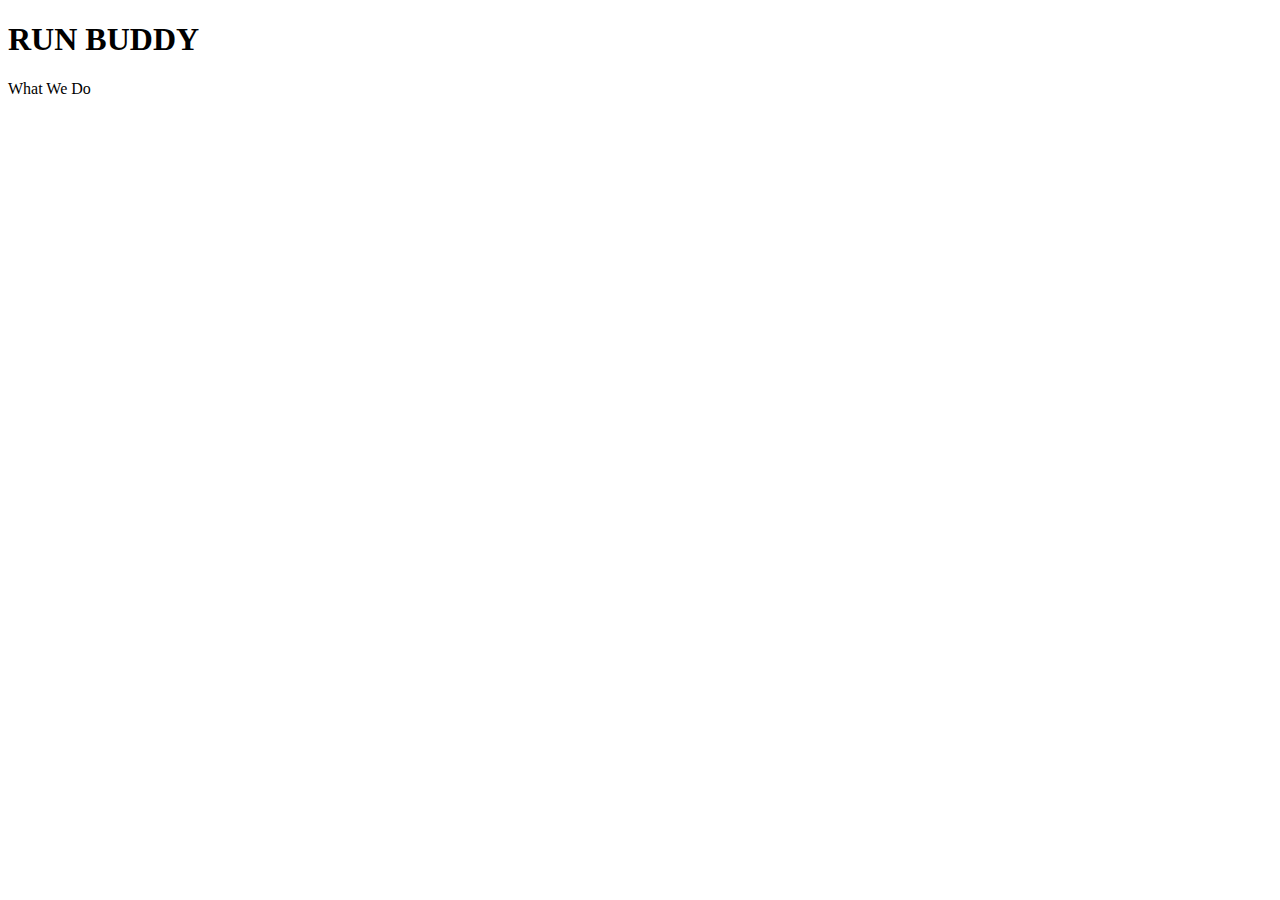
==== index.html @ dc66301f "page template" ====
<!DOCTYPE html>
<html lang="en">
    <head>
        <meta charset="UTF-8" />
        <title> Run Buddy </title>
    </head>
    <body>
        <h1>RUN BUDDY</h1>
        <p> What We Do </p>
    </body>

</html>
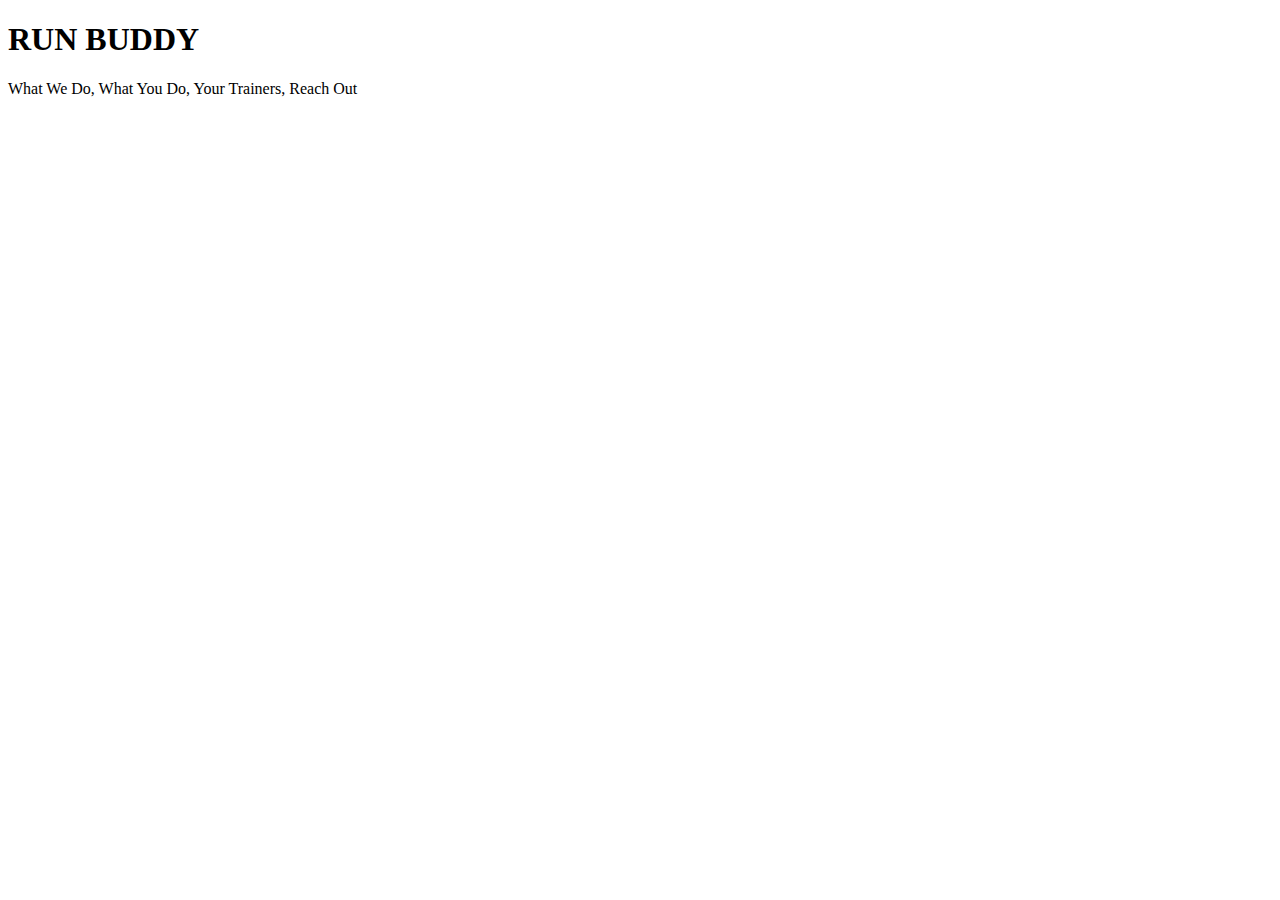
==== commit 3dab6443: "add more link text" ====
--- a/index.html
+++ b/index.html
@@ -6,7 +6,7 @@
     </head>
     <body>
         <h1>RUN BUDDY</h1>
-        <p> What We Do </p>
+        <p> What We Do, What You Do, Your Trainers, Reach Out </p>
     </body>
 
 </html>
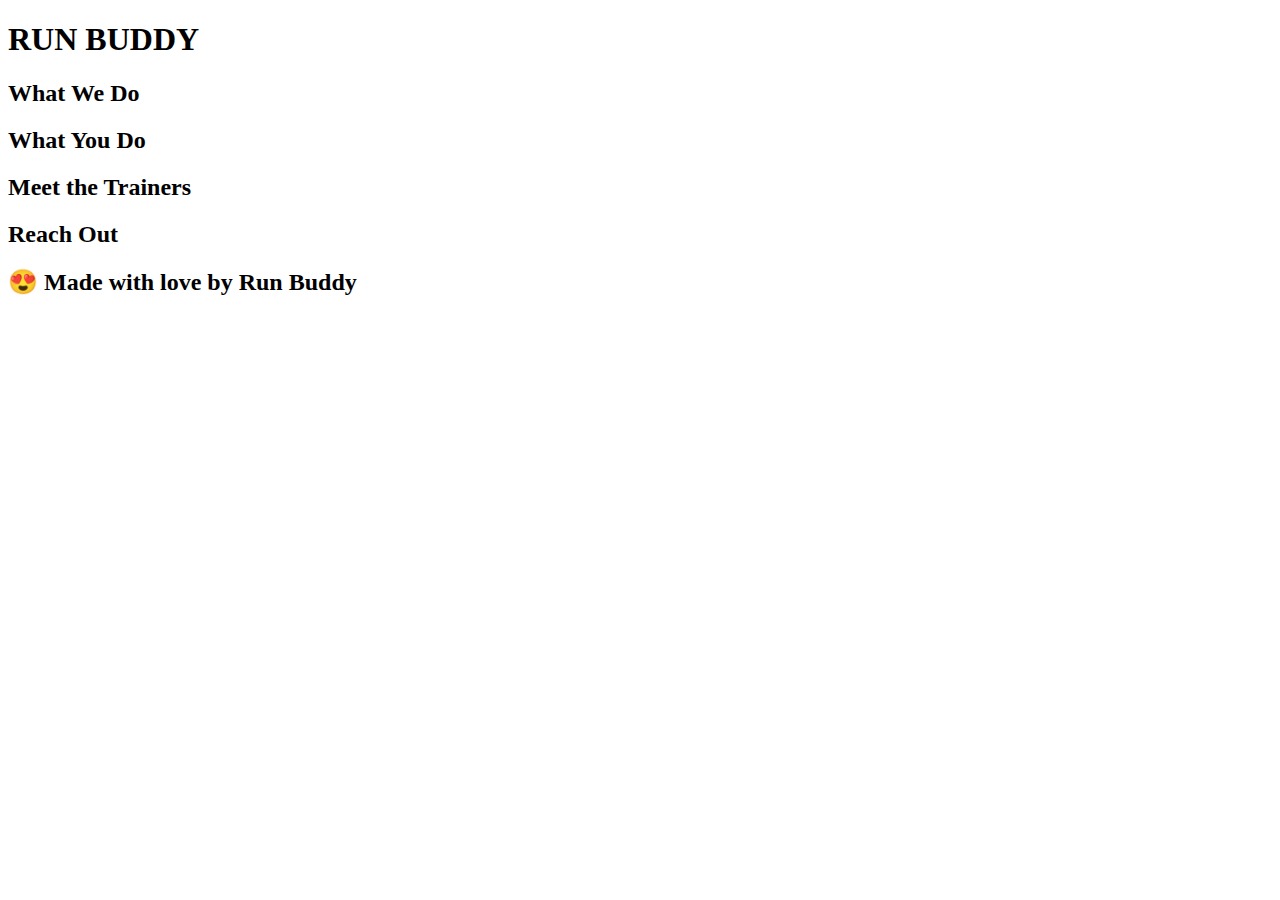
==== commit af959468: "html outline and gitignore" ====
--- a/index.html
+++ b/index.html
@@ -4,9 +4,37 @@
         <meta charset="UTF-8" />
         <title> Run Buddy </title>
     </head>
+
     <body>
-        <h1>RUN BUDDY</h1>
-        <p> What We Do, What You Do, Your Trainers, Reach Out </p>
+
+        <header>
+            <h1>RUN BUDDY</h1>
+        </header>
+
+        <section>
+        </section>
+
+        <section>
+            <h2>What We Do</h2>
+        </section>
+
+        <section>
+            <h2>What You Do</h2>
+        </section>
+   
+        <section>
+            <h2>Meet the Trainers</h2>
+        </section>
+
+        <section>
+            <h2>Reach Out</h2>
+        </section>
+
+        
+        <footer>
+        <h2> &#128525; Made with love by Run Buddy </h2>
+        </footer>
+
     </body>
 
 </html>
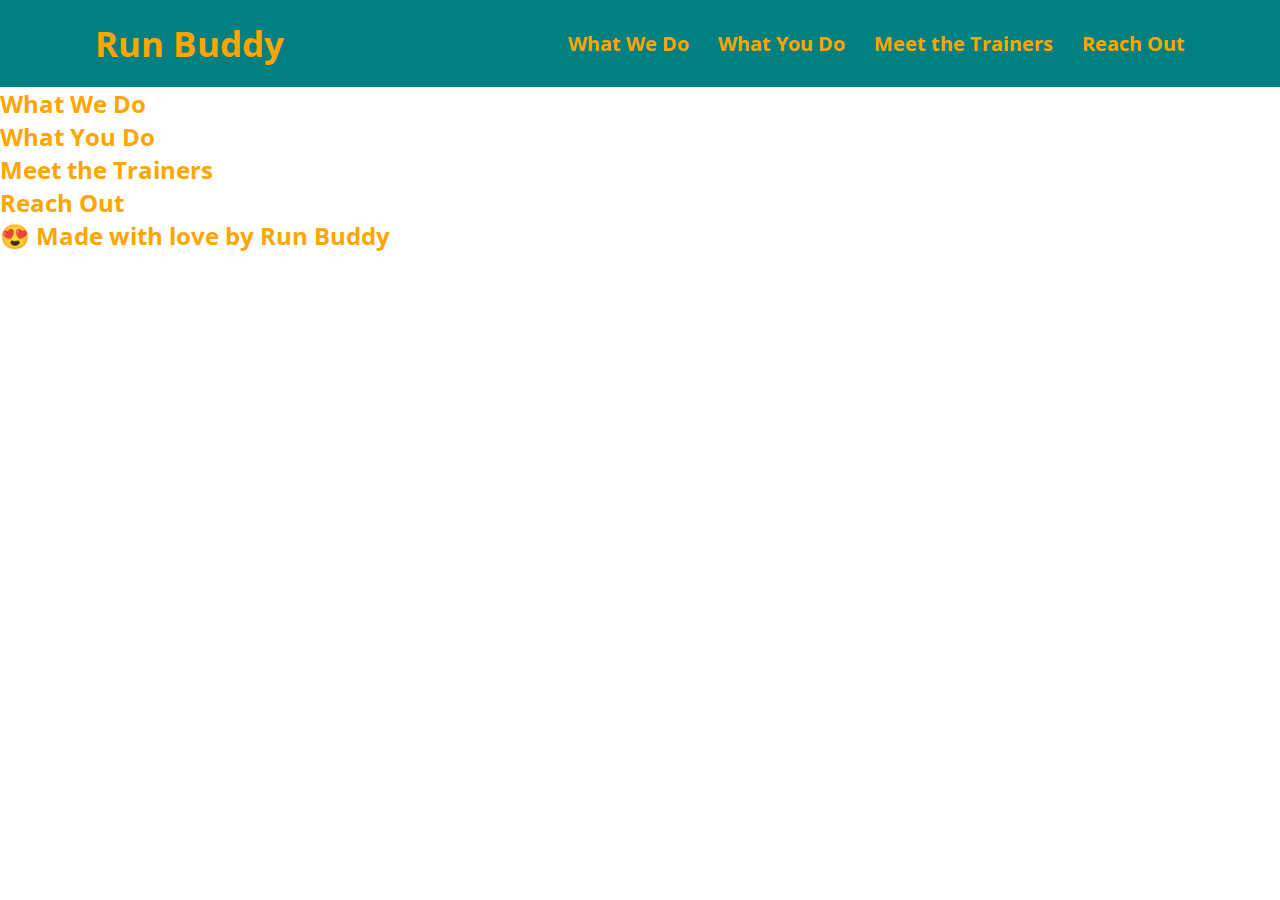
==== commit 87c876a6: "newcss" ====
--- a/index.html
+++ b/index.html
@@ -1,32 +1,41 @@
 <!DOCTYPE html>
 <html lang="en">
+
     <head>
-        <meta charset="UTF-8" />
+        <meta charset="UTF-8">
         <title> Run Buddy </title>
+        <link rel="stylesheet" href="stylex.css" />
     </head>
-
     <body>
 
-        <header>
-            <h1>RUN BUDDY</h1>
-        </header>
+<!--The Body-->
 
-        <section>
-        </section>
+    <nav class="navbar">
+        <div class="accrosstop">
+            <div class="main"><a href="#">Run Buddy</a></div>
+                <ul class="crossmenu">
+                    <li><a href="#">What We Do</a></li>
+                    <li><a href="#">What You Do</a></li>
+                    <li><a href="#">Meet the Trainers</a></li>
+                    <li><a href="#">Reach Out</a></li>
+                </ul>
+        </div>
+    </nav>
 
-        <section>
+<!--The Meat-->
+        <section class="wwd">
             <h2>What We Do</h2>
         </section>
 
-        <section>
+        <section class=wyd>
             <h2>What You Do</h2>
         </section>
    
-        <section>
+        <section class="mtt">
             <h2>Meet the Trainers</h2>
         </section>
 
-        <section>
+        <section class=ro>
             <h2>Reach Out</h2>
         </section>
 
--- a/stylex.css
+++ b/stylex.css
@@ -0,0 +1,55 @@
+@import url('https://fonts.googleapis.com/css2?family=Open+Sans:wght@400;500;600&family=Roboto:wght@300;400;500;700&display=swap');
+
+*{
+    margin:0;
+    padding:0;
+    box-sizing: border-box;
+    text-decoration: none;
+}
+
+body{
+    color: orange;
+    font-family: 'Open Sans', sans-serif;
+}
+
+/*NAV BAR!*/
+
+.accrosstop{
+    max-width: 2000px;
+    padding:0 60px;
+}
+
+.navbar{
+    background: teal;
+    padding:20px 35px;
+}
+
+.navbar .accrosstop{
+    display: flex;
+    align-items: center;
+    justify-content: space-between;
+}
+
+.navbar .main a{
+    font-weight:bold;
+    font-size: 35px;
+    color:orange;
+    margin:0;
+    text-decoration: none;
+}
+
+
+.navbar .crossmenu a{
+    color: orange;
+    text-decoration: none;
+}
+
+.navbar .crossmenu li{
+    list-style: none;
+    display: inline-block;
+    font-size: 20px;
+    font-weight: 700;
+    color: crimson;
+    margin-left: 25px;
+}
+
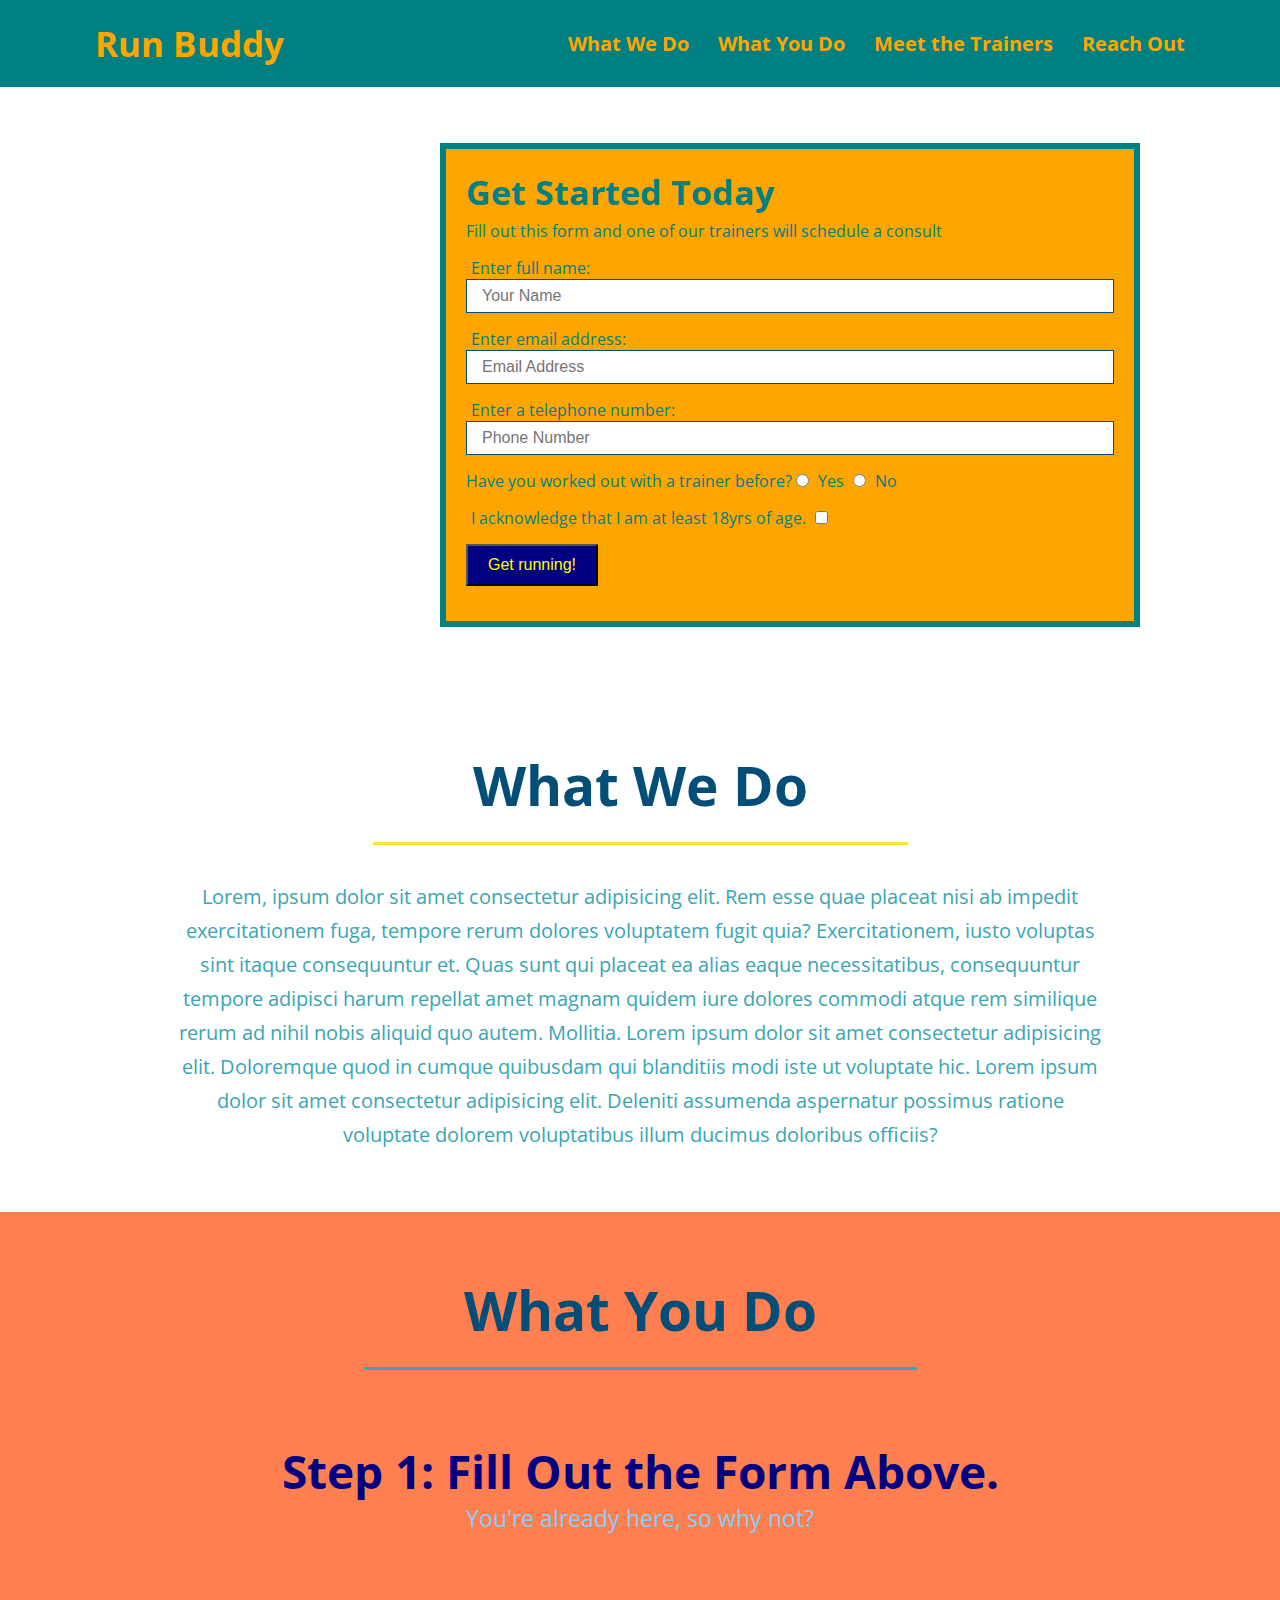
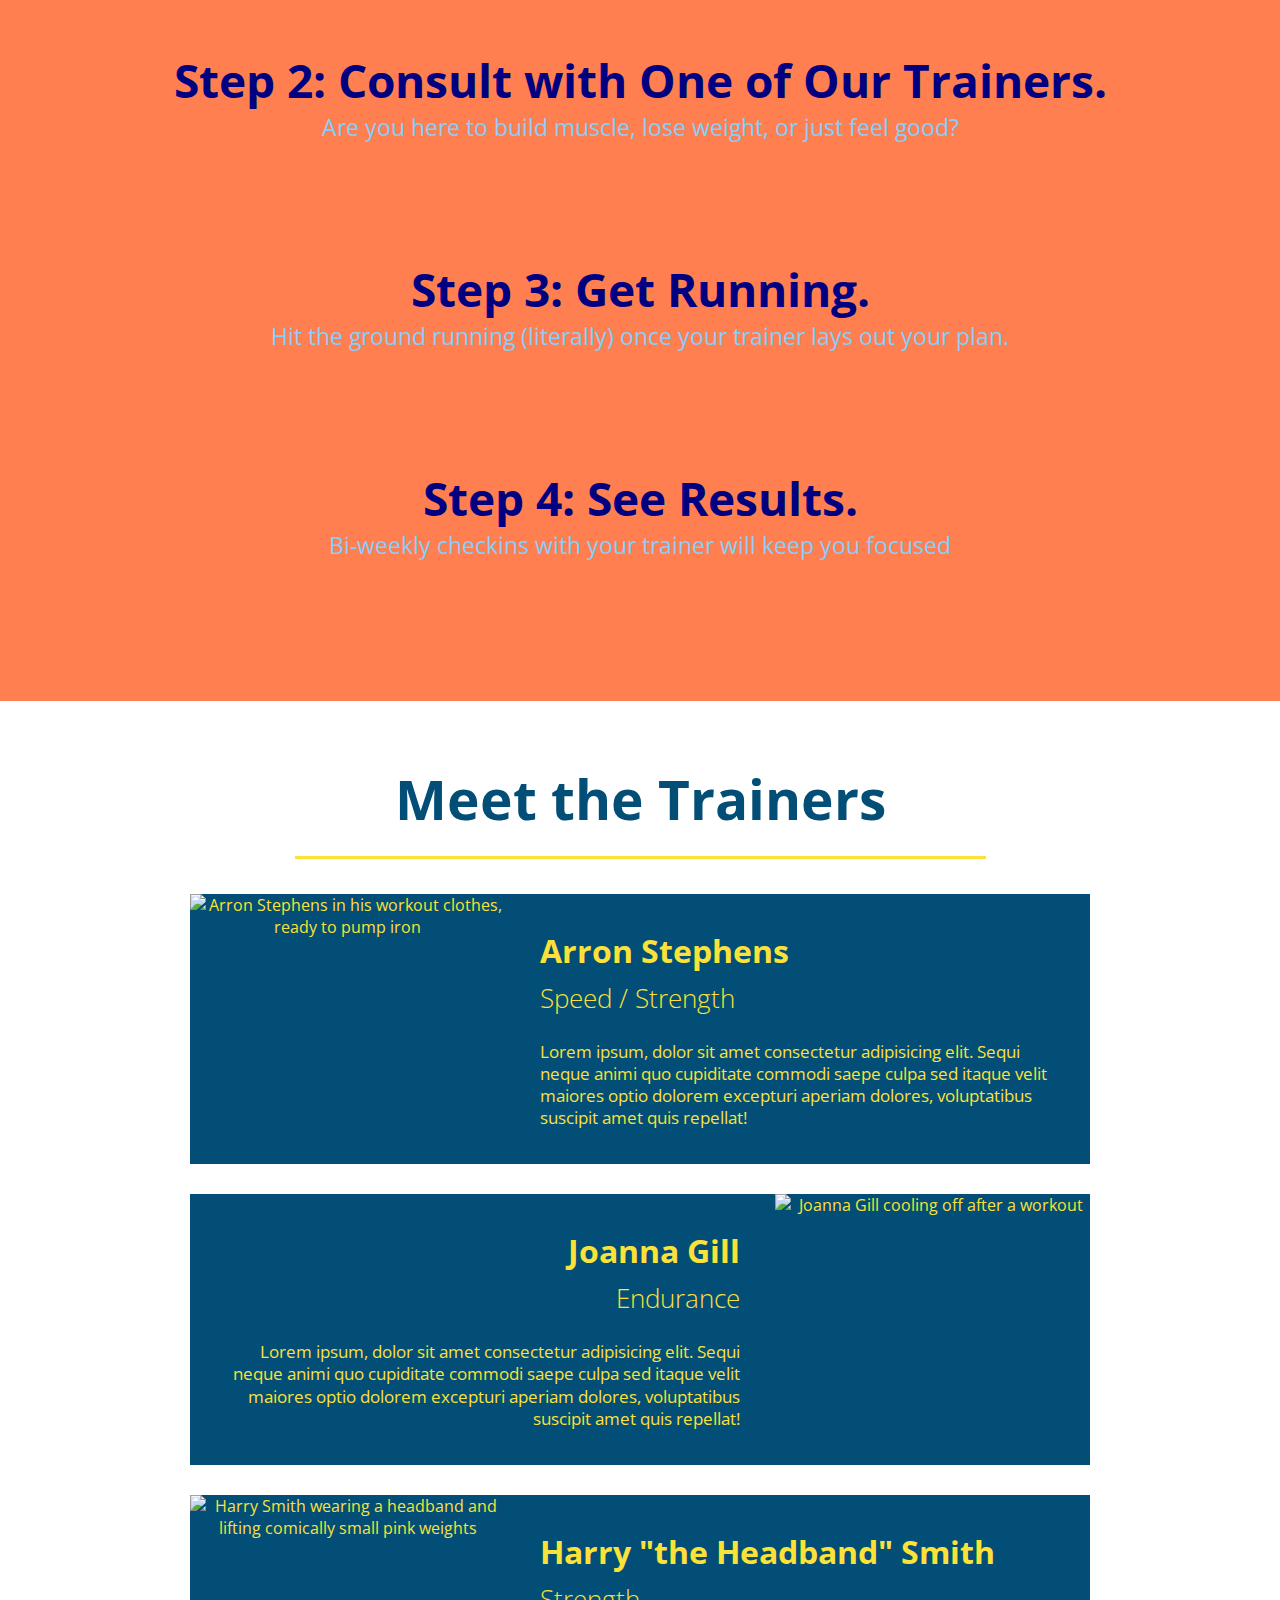
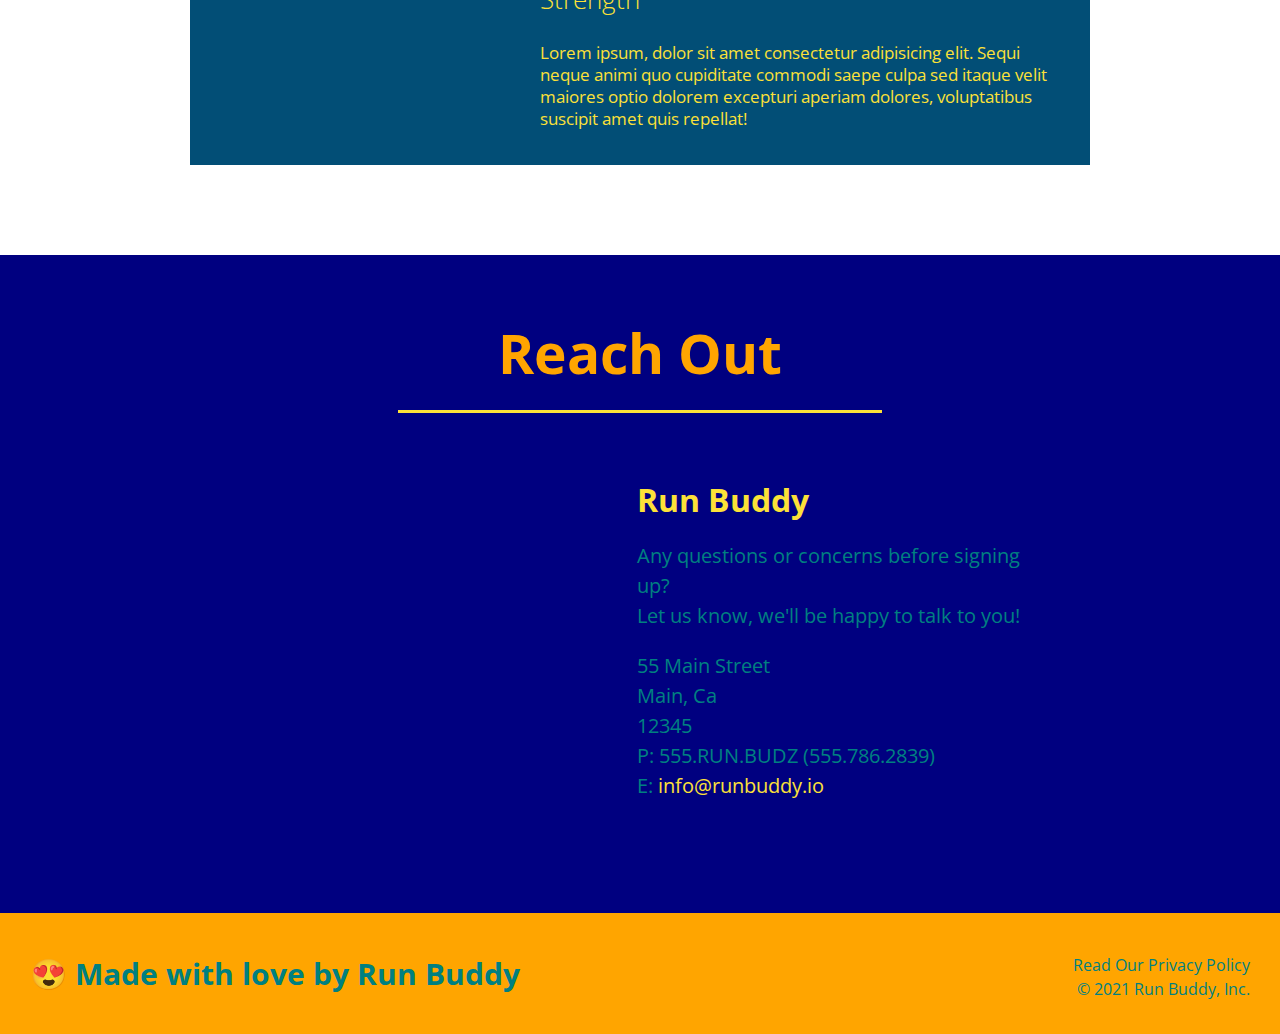
==== commit 912d31f3: "updates+add" ====
--- a/index.html
+++ b/index.html
@@ -8,40 +8,188 @@
     </head>
     <body>
 
-<!--The Body-->
+<!--The HEADER-->
 
     <nav class="navbar">
         <div class="accrosstop">
             <div class="main"><a href="#">Run Buddy</a></div>
                 <ul class="crossmenu">
-                    <li><a href="#">What We Do</a></li>
-                    <li><a href="#">What You Do</a></li>
-                    <li><a href="#">Meet the Trainers</a></li>
-                    <li><a href="#">Reach Out</a></li>
+                    <li><a href="#whatwedo">What We Do</a></li>
+                    <li><a href="#whatyoudo">What You Do</a></li>
+                    <li><a href="#meetthetrainers">Meet the Trainers</a></li>
+                    <li><a href="#reachout">Reach Out</a></li>
                 </ul>
         </div>
     </nav>
 
 <!--The Meat-->
-        <section class="wwd">
-            <h2>What We Do</h2>
+
+        <section class=hero>
+            <div>
+
+                <form class="signup">
+                    <h3>Get Started Today</h3>
+                    <p>Fill out this form and one of our trainers will schedule a consult</p>
+
+                    <label for="name">Enter full name:</label>
+                    <input type="text" placeholder="Your Name" name="name" id="name" class="input">
+
+                    <label for="email">Enter email address:</label>
+                    <input type="email" placeholder="Email Address" name="email" id="email" class="input">
+
+                    <label for="phone">Enter a telephone number:</label>
+                    <input type="tel" placeholder="Phone Number" name="phone" id="phone" class="input">
+
+                    <p>
+                        Have you worked out with a trainer before?
+
+                        <input type="radio" name="trainer-confirm" id="trainer-yes">
+                        <label for="trainer-yes">Yes</label>
+
+                        <input type="radio" name="trainer-confirm" id="trainer-no">
+                        <label for="trainer-yes">No</label>
+
+                    </p>
+                    <p>
+                        <label for="checkbox">
+                            I acknowledge that I am at least 18yrs of age.
+                        </label>
+                        <input type="checkbox" name="age-confirm"id="checkbox">
+
+                    </p>
+                    <p>
+                        <button type="submit">Get running!</button>
+                    </p>
+                </form>
+            </div>
+
+
+<!--INFO SECTIONS-->
+
         </section>
 
-        <section class=wyd>
-            <h2>What You Do</h2>
+        <section id="whatwedo" class="intro">
+            <h2 class="section-title primary-border">What We Do</h2>
+            <p>
+                Lorem, ipsum dolor sit amet consectetur adipisicing elit. Rem esse quae placeat nisi ab impedit exercitationem fuga, tempore rerum dolores voluptatem fugit quia? Exercitationem, iusto voluptas sint itaque consequuntur et. Quas sunt qui placeat ea alias eaque necessitatibus, consequuntur tempore adipisci harum repellat amet magnam quidem iure dolores commodi atque rem similique rerum ad nihil nobis aliquid quo autem. Mollitia. Lorem ipsum dolor sit amet consectetur adipisicing elit. Doloremque quod in cumque quibusdam qui blanditiis modi iste ut voluptate hic. Lorem ipsum dolor sit amet consectetur adipisicing elit. Deleniti assumenda aspernatur possimus ratione voluptate dolorem voluptatibus illum ducimus doloribus officiis?
+            </p>
+        </section>
+
+        <section id="whatyoudo" class="steps">
+            <h2 class="section-title secondary-border">What You Do</h2>
+
+            <div>
+                <img src="file:///C:/Users/Gamer/Downloads/01-04-svgs/step-1.svg" alt="" />
+                <h3>Step 1: Fill Out the Form Above.</h3>
+                <p>You're already here, so why not?</p>
+            </div>
+
+            <div>
+                <img src="file:///C:/Users/Gamer/Downloads/01-04-svgs/step-2.svg" alt="" />
+                <h3>Step 2: Consult with One of Our Trainers.</h3>
+                <p>Are you here to build muscle, lose weight, or just feel good?</p>
+            </div>
+
+            <div>
+                <img src="file:///C:/Users/Gamer/Downloads/01-04-svgs/step-3.svg" alt="" />
+                <h3>Step 3: Get Running.</h3>
+                <p>Hit the ground running (literally) once your trainer lays out your plan.</p>
+            </div>
+
+            <div>
+                <img src="file:///C:/Users/Gamer/Downloads/01-04-svgs/step-4.svg" alt="" />
+                <h3>Step 4: See Results.</h3>
+                <p>Bi-weekly checkins with your trainer will keep you focused</p>
+            </div>
+
         </section>
    
-        <section class="mtt">
-            <h2>Meet the Trainers</h2>
+        <section id="yourtrainers" class=trainers>
+            <h2 class="section-title primary-border">Meet the Trainers</h2>
+
+            <article class="trainer">
+                <img src="file:///C:/Users/Gamer/Downloads/01-05-trainers/trainer-1.jpg" alt="Arron Stephens in his workout clothes, ready to pump iron" />
+                <div class="trainerbio textleft">
+                  <h3>Arron Stephens</h3>
+                  <h4>Speed / Strength</h4>
+                  <p>
+                    Lorem ipsum, dolor sit amet consectetur adipisicing elit. Sequi neque animi quo cupiditate commodi saepe culpa sed
+                    itaque velit maiores optio dolorem excepturi aperiam dolores, voluptatibus suscipit amet quis repellat!
+                  </p>
+                </div>
+              </article>
+
+              <article class="trainer">
+                <div class="trainerbio textright">
+                  <h3>Joanna Gill</h3>
+                  <h4>Endurance</h4>
+                  <p>
+                    Lorem ipsum, dolor sit amet consectetur adipisicing elit. Sequi neque animi quo cupiditate commodi saepe culpa sed
+                    itaque velit maiores optio dolorem excepturi aperiam dolores, voluptatibus suscipit amet quis repellat!
+                  </p>
+                </div>
+                <img src="file:///C:/Users/Gamer/Downloads/01-05-trainers/trainer-2.jpg" alt="Joanna Gill cooling off after a workout" />
+              </article>
+
+
+              <article class="trainer">
+                <img src="file:///C:/Users/Gamer/Downloads/01-05-trainers/trainer-3.jpg" alt="Harry Smith wearing a headband and lifting comically small pink weights" />
+                <div class="trainerbio textleft">
+                  <h3>Harry "the Headband" Smith</h3>
+                  <h4>Strength</h4>
+                  <p>
+                    Lorem ipsum, dolor sit amet consectetur adipisicing elit. Sequi neque animi quo cupiditate commodi saepe culpa sed
+                    itaque velit maiores optio dolorem excepturi aperiam dolores, voluptatibus suscipit amet quis repellat!
+                  </p>
+                </div>
+              </article>
+
+
         </section>
 
-        <section class=ro>
-            <h2>Reach Out</h2>
+        <section class=reach id="reachout">
+            <h2 class="section-title primary-border">Reach Out</h2>
+            <div class="contactinfo">
+                <iframe
+                    src="https://www.google.com/maps/embed?pb=!1m18!1m12!1m3!1d3147.1079747227936!2d-120.42364418397035!3d37.92790791110593!2m3!1f0!2f0!3f0!3m2!1i1024!2i768!4f13.1!3m3!1m2!1s0x8090c49129b6ac57%3A0xb56c7eb95a2cd8bd!2sMain%20St%2C%20California%2095327!5e0!3m2!1sen!2sus!4v1616426329495!5m2!1sen!2sus" 
+                    style="border:0;" 
+                    loading="lazy"
+                    height=400
+                    width=400>
+                </iframe>
+
+                <div>
+                    <h3>Run Buddy</h3>
+                    <p>
+                      Any questions or concerns before signing up?
+                      <br />
+                      Let us know, we'll be happy to talk to you!
+                    </p>
+                
+
+                <address>
+                    55 Main Street <br/>
+                    Main, Ca <br/>
+                    12345<br />
+                    P: 555.RUN.BUDZ (555.786.2839)<br/>
+                    E: <a href="mailto:info@runbuddy.io">info@runbuddy.io</a>
+                </address>
+                </div>
+
+            </div>
         </section>
 
         
-        <footer>
-        <h2> &#128525; Made with love by Run Buddy </h2>
+<!--The Footer-->
+
+        <footer Class=footer>
+        <h2 class="fttext"> &#128525; Made with love by Run Buddy </h2>
+
+            <div class="foottext">
+                <a href="./privacypolicy.html">Read Our Privacy Policy</a><br/>
+                &copy; 2021 Run Buddy, Inc.
+            </div>
+
         </footer>
 
     </body>
--- a/stylex.css
+++ b/stylex.css
@@ -10,6 +10,10 @@
 body{
     color: orange;
     font-family: 'Open Sans', sans-serif;
+}
+
+section{
+    padding: 60px;
 }
 
 /*NAV BAR!*/
@@ -53,3 +57,230 @@
     margin-left: 25px;
 }
 
+/*FOOOTER*/
+
+.footer{
+    background:orange;
+    width:100%;
+    padding:40px 30px;
+}
+
+.footer .fttext{
+    display:inline;
+    color:teal;
+    font-size: 30px;
+    margin:0;
+}
+
+.footer .foottext{
+    float:right;
+    line-height: 1.5;
+    text-align: right;
+    color: teal;
+}
+
+.footer .foottext a{
+    color:teal;
+}
+
+/*hero*/
+
+.hero{
+    background: url("https://static.fullstack-bootcamp.com/module-1/hero-bg.jpg") no-repeat center;
+    height:600px;
+    background-size: cover;
+    background-attachment: fixed;
+    background-position: center;
+    position:relative;
+}
+
+.hero p{
+    margin: 5px 0 15px 0;
+  }
+
+.hero h3{
+    font-size: 34px;
+}
+
+.signup{
+    border:solid 6px teal;
+    background: orange;
+    padding:20px;
+    width:700px;
+    color:teal;
+    position:absolute;
+    bottom: 120px;
+    right: 200px;
+    margin: -60px;
+}
+
+.input{
+    border: 1px solid #024e76;
+    display: block;
+    padding: 7px 15px;
+    font-size: 16px;
+    color: #024e76;
+    width: 100%;
+    margin-bottom: 15px;
+}
+
+.hero label{
+    margin:0 5px;
+}
+
+.signup button{
+    color: yellow;
+    background-color:navy;
+    padding:10px 20px;
+    font-size: 16px;
+}
+
+/*INTRO*/
+
+.intro{
+    text-align:center;
+}
+
+
+.intro p{
+    line-height: 1.7;
+    color: #39a6b2;
+    width: 80%;
+    font-size: 20px;;
+    margin: 0 auto;
+}
+
+/*SHARED STUFF*/
+
+.section-title {
+    font-size: 55px;
+    color: #024e76;
+    margin-bottom: 35px;
+    padding: 0 100px 20px 100px;
+    display: inline-block;
+    border-bottom: 3px solid;
+  }
+  
+  .primary-border {
+    border-color: #fce138;
+  }
+  
+  .secondary-border {
+    border-color: #39a6b2;
+  }
+
+  .textleft {
+    text-align: left;
+  }
+  
+  .textright {
+    text-align: right;
+  }
+
+/*WHAT YOU DO*/
+
+.steps{
+    text-align: center;
+    background: coral;
+}
+
+.steps div{
+    margin-bottom: 80px;
+  }
+  
+  .steps img{
+    width: 15%;
+    margin: 10px 0;
+  }
+  
+  .steps h3{
+    color: navy;
+    font-size: 46px;
+    margin-top: 10px;
+  }
+  
+  .steps p{
+    color: lightskyblue;
+    font-size: 23px;
+  }
+
+  /*TRAINERS*/
+
+  .trainers{
+    text-align:center;
+}
+
+  .trainer{
+    width: 900px;
+    margin: 0 auto 30px auto;
+    background: #024e76;
+    color: #fce138;
+    overflow:auto;
+  }
+
+  .trainer img{
+    width: 35%;
+    float: left;
+
+  }
+  
+  .trainerbio{
+    padding: 35px;
+    float: left;
+    width: 65%;
+  }
+  
+  .trainerbio h3{
+    font-size: 32px;
+    margin-bottom: 8px;
+  }
+  
+  .trainerbio h4{
+    font-weight: lighter;
+    font-size: 26px;
+    margin-bottom: 25px;
+  }
+  
+  .trainerbio p{
+    font-size: 17px;
+    line-height: 1.3;
+  }
+
+  .reach{
+    text-align:center;
+    background:navy;
+    color:teal;
+  }
+
+  .reach h2{
+      color:orange;
+  }
+
+  .contactinfo iframe{
+    width:800; 
+    height:800;
+  }
+
+  .contactinfo div{
+      display: inline-block;
+      width:410px;
+      vertical-align: top;
+      text-align: left;
+      margin: 30px 60px;
+  }
+
+  .contactinfo h3 {
+    color: #fce138;
+    font-size: 32px;
+  }
+  
+  .contactinfo p, .contactinfo address {
+    margin: 20px 0;
+    line-height: 1.5;
+    font-size: 20px;
+    font-style: normal;
+  }
+  
+  .contactinfo a {
+    color: #fce138;
+  }